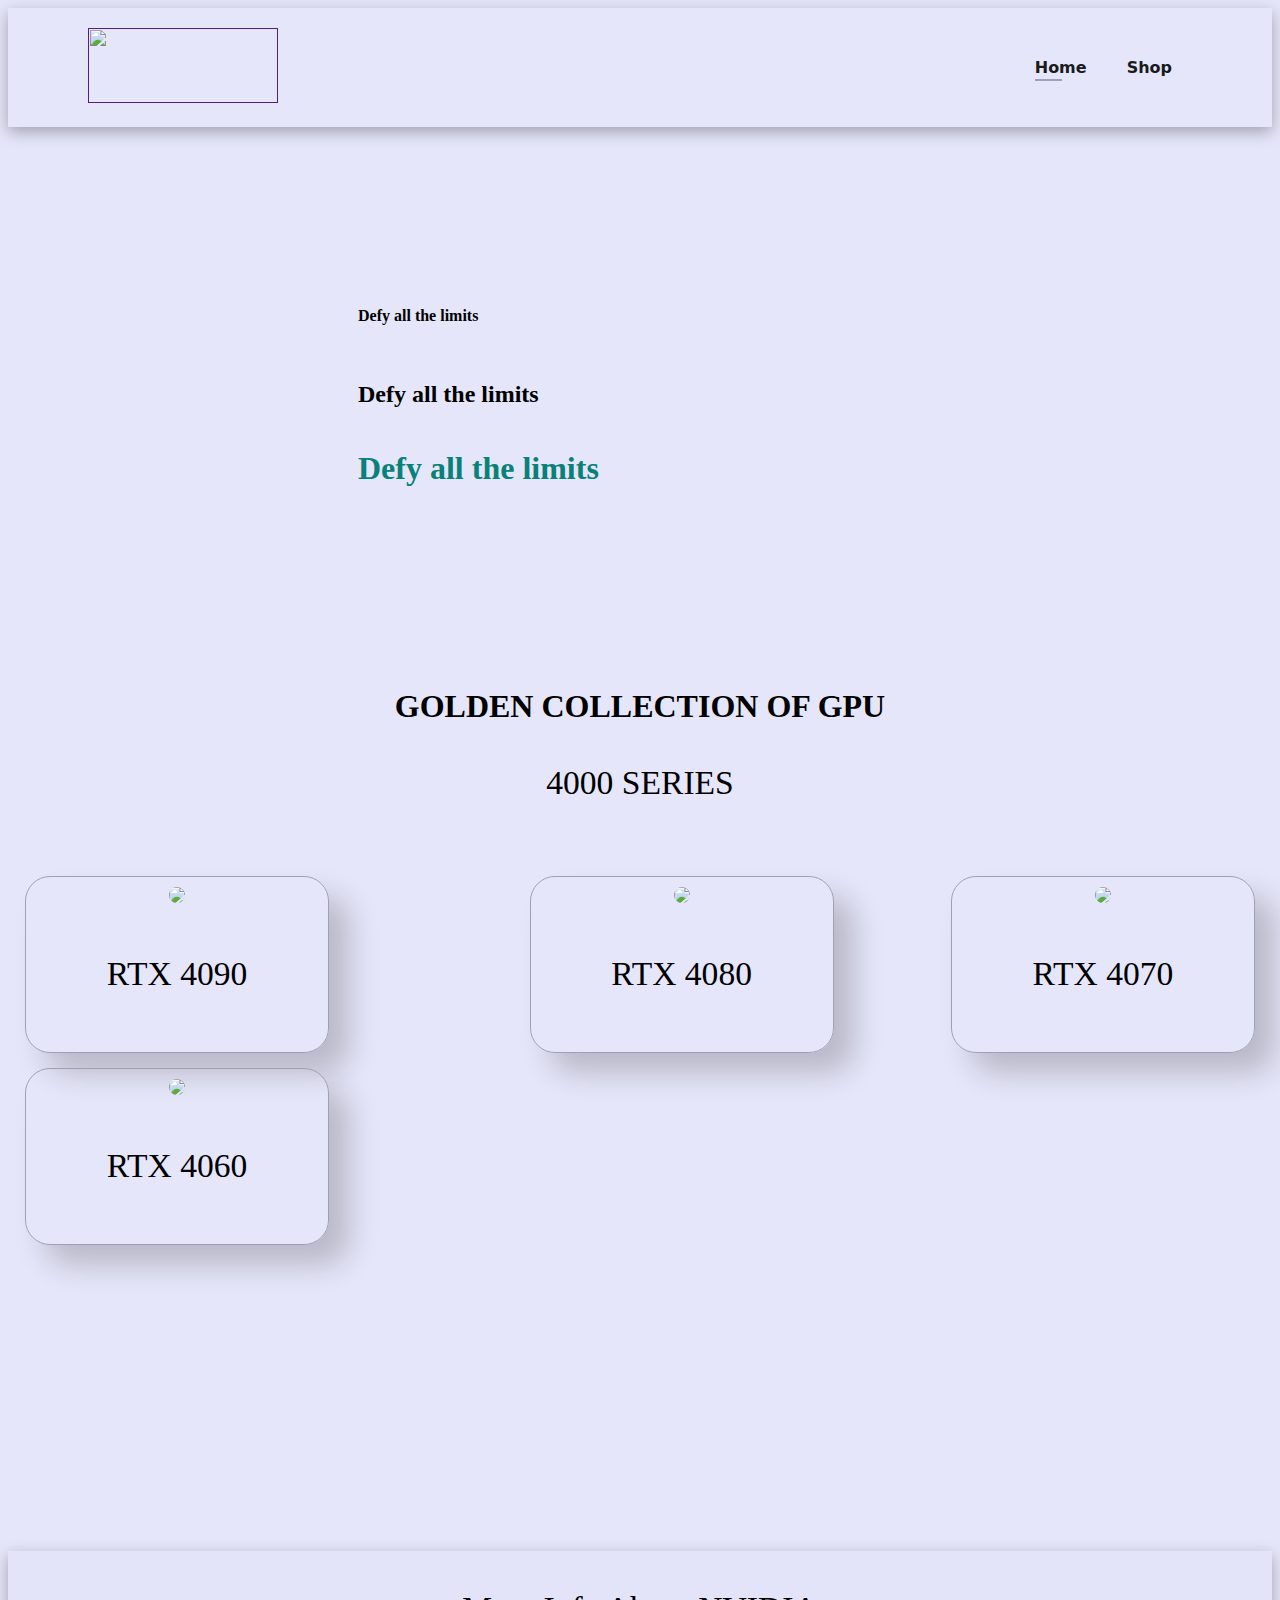
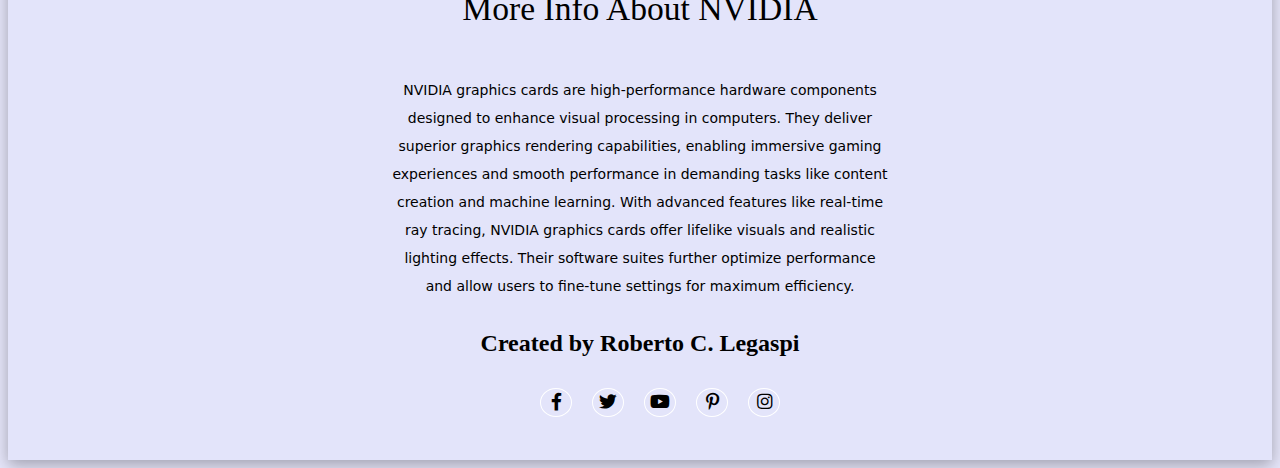
==== index.html @ 04e98ebb "Add files via upload" ====
<!DOCTYPE html>
<html lang="en">

<head>
    <meta charset="UTF-8">
    <meta http-equiv="X-UA-Compatible" content="IE=edge">
    <meta name="viewport" content="width=device-width, initial-scale=1.0">
    <link rel="stylesheet" href="WDPLPROJECT.css" />
    <link rel="stylesheet" href="https://cdnjs.cloudflare.com/ajax/libs/font-awesome/5.15.3/css/all.min.css">
    <title>WPDL PROJECT FINALS</title>
</head>

<body bgcolor="E6E6FA">

    <!-- Header -->
    <section id="header">

        <a href=""> <img height="75" width="190" src="https://cdn.wccftech.com/wp-content/uploads/2022/09/geforce-rtx-4090-product-photo-001-1030x451.png">
        </a>

        <div>
            <ul id="navbar">
                <li><a class="active1" href="index.html">Home </a></li>
                <li><a class="active2" href="shop.html">Shop</a></li>


            </ul>
        </div>

    </section>




    <!-- ================================================END OF HEADER ===================================================-->


    <section id="hero">
        <h4>Defy all the limits</h4>
        <h2>Defy all the limits</h2>
        <h1>Defy all the limits</h1>
    </section>



    <!-- ==================== PREVIEW BODY ==================== -->


    <section id="product1" class="section1">

        <h1>GOLDEN COLLECTION OF GPU</h1>
        <h3>4000 SERIES</h3>

        <div class="pro-container">

            <div class="pro">

                <img
                    src="https://www.nvidia.com/content/dam/en-zz/Solutions/geforce/ada/rtx-4090/geforce-ada-4090-web-og-1200x630.jpg">
                <div class="des">
                    <center>
                        <h3>RTX 4090 </h3>
                    </center>
                </div>
            </div>
            <br><br><br><br>

            <div class="pro">

                <img
                    src="https://s3.amazonaws.com/cms.ipressroom.com/219/files/20230/63b33243b3aed33c5c5064d5_GeForce-NOW-Ultimate-membership/GeForce-NOW-Ultimate-membership_7ffab558-afea-484c-a200-d5672d18ced4-prv.jpg">
                <div class="des">
                    <center>
                        <h3>RTX 4080 </h3>
                    </center>
                </div>
            </div>


            <div class="pro">

                <img
                    src="https://www.nvidia.com/content/dam/en-zz/Solutions/geforce/news/geforce-rtx-4070/geforce-rtx-4070-newsfeed.png">
                <div class="des">
                    <center>
                        <h3>RTX 4070 </h3>
                    </center>
                </div>
            </div>

            <div class="pro">

                <img src="https://www.notebookcheck.net/fileadmin/Notebooks/News/_nc3/rtx_4060_Ti_rtx_4060_598.png">
                <div class="des">
                    <center>
                        <h3>RTX 4060 </h3>
                    </center>
                </div>
            </div>

        </div>

    </section>


    <br><br><br><br><br><br><br><br><br><br><br><br><br><br><br><br><br>




    <footer class="section-p1">

        <div class="fcontent">

            <h3>More Info about NVIDIA</h3>
            <p>NVIDIA graphics cards are high-performance hardware components designed to enhance visual processing in
                computers. They deliver superior graphics rendering capabilities, enabling immersive gaming experiences
                and smooth performance in demanding tasks like content creation and machine learning. With advanced
                features like real-time ray tracing, NVIDIA graphics cards offer lifelike visuals and realistic lighting
                effects. Their software suites further optimize performance and allow users to fine-tune settings for
                maximum efficiency.
            </p>
            <h2>Created by Roberto C. Legaspi</h2>
            <ul class="soc">
                <li><a target="_blank" href="https://www.facebook.com/NVIDIAGeForcePH"><i
                            class="fab fa-facebook-f"></i></a></li>
                <li><a target="_blank" href="https://twitter.com/NVIDIAGeForce"><i class="fab fa-twitter"></i></a></li>
                <li><a target="_blank" href="https://www.youtube.com/@NVIDIA"><i class="fab fa-youtube"></i></a></li>
                <li><a href="https://www.pinterest.ph/pin/642185228135082003/" target="_blank"><i
                            class="fab fa-pinterest-p"></i></a>
                </li>
                <li><a href="https://www.instagram.com/nvidia/" target="_blank"><i class="fab fa-instagram"></i></a>
                </li>
            </ul>

        </div>

    </footer>



















</body>

</html>
---- WDPLPROJECT.css ----
#header {
    align-items: center;
    display: flex;
    justify-content: space-between;
    padding: 20px 80px;
    background: #E6E6FA;
    box-shadow: 0 5px 15px rgba(0, 0, 0, 0.3);
}

#navbar {
    align-items: center;
    display: flex;
    justify-content: center;

}

#navbar li {
    list-style: none;
    padding: 0 20px;
    position: relative;
}

#navbar li a {
    text-decoration: none;
    font-size: 16px;
    font-weight: 600;
    color: #1a1a1a;
    transition: 0.4s ease;
    font-family: system-ui, -apple-system, BlinkMacSystemFont, 'Segoe UI', Roboto, Oxygen, Ubuntu, Cantarell, 'Open Sans', 'Helvetica Neue', sans-serif;
}


#navbar li a:hover,
#navbar li a:active {
    color: aquamarine;
}

#navbar li a.active1::after,
#navbar li a:hover::after {
    content: "";
    width: 30%;
    height: 2px;
    background: #A0A0B4;
    position: absolute;
    bottom: -4px;
    left: 20px;
}

/* ==================== END OF HEADER CSS ==================== */



#hero {
    background-image: url(https://i.pinimg.com/originals/d5/24/16/d52416c2b72e318d8afc9a00d831becb.png);
    background-repeat: no-repeat;
    height: 60vh;
    width: 100%;
    background-position: top 25% right 0;
    display: flex;
    flex-direction: column;
    align-items: flex-start;
    justify-content: center;

}

#hero h2 {
    padding-left: 350px;
}

#hero h4 {
    padding-bottom: 15px;
    padding-left: 350px;
}

#hero h1 {
    color: #088178;
    padding-left: 350px;
}

/* ==================== PRODUCT CSS ==================== */
#product1 {
    text-align: center;
}

#product1 .pro-container {
    display: flex;
    justify-content: space-between;
    padding-top: 20px;
    flex-wrap: wrap;
}

#product1 .pro {
    width: 22%;
    min-width: 250px;
    padding: 10px 12px;
    border: 1px solid #A0A0B4;
    border-radius: 25px;
    cursor: pointer;
    margin: 15px 17px 0 17px;
    transition: 0.2s ease;
    position: relative;
    box-shadow: 20px 20px 30px rgba(0, 0, 0, 0.2);
}

#product1 .pro:hover {
    box-shadow: 0 0 20px rgba(0, 0, 0, 0.5);
    transform: scale(1.1);
}

#product1 .pro img {
    width: 100%;
    border-radius: 20px;
}

#product1 .des {
    text-align: left;
    padding: 10px 0;
}

#product1 .des span {
    color: #808063;
    font-size: 12px;
}

#product1 .des h5 {
    padding-top: 7px;
    color: #1a1a1a;
    font-size: 14px;
}

#product1 .des h4 {
    padding-top: 7px;
    font-size: 15px;
    font-weight: 700;
    color: #088178;
}

/* ==================== END OF PRODUCT CSS ==================== */








/* ==================== FOOTER CSS ==================== */

footer {
    background: #E3E4FA;
    height: auto;
    padding: 0;
    margin: 0;
    position: relative;
    box-shadow: 0 5px 15px rgba(0, 0, 0, 0.3);
}

footer::before {
    position: absolute;
    top: 0;
    left: 0;
    right: 0;
    height: 10px;
    background: #A0A0B4;
    z-index: -1;
}




.fcontent {
    display: flex;
    align-items: center;
    justify-self: center;
    flex-direction: center;
    flex-direction: column;
    text-align: center;
}


h3 {
    font-size: 2.1rem;
    font-weight: 500;
    text-transform: capitalize;
    line-height: 3rem;

}

p {
    max-width: 500px;
    margin: 10px auto;
    line-height: 28px;
    font-size: 14px;
    color: black;
    font-family: system-ui, -apple-system, BlinkMacSystemFont, 'Segoe UI', Roboto, Oxygen, Ubuntu, Cantarell, 'Open Sans', 'Helvetica Neue', sans-serif;

}



.soc {
    list-style: none;
    display: flex;
    align-items: center;
    justify-content: center;
    margin: 1rem 0 3rem 0;
}

.soc li {
    margin: 0 10px;
}

.soc a {
    text-decoration: none;
    color: black;
    border: 1.1px solid white;
    padding: 5px;
    border-radius: 50%;
}

.soc a i {
    font-size: 1.1rem;
    width: 20px;
    transition: color .4s ease;
}

.soc a:hover i {
    color: #82CAFF;
}
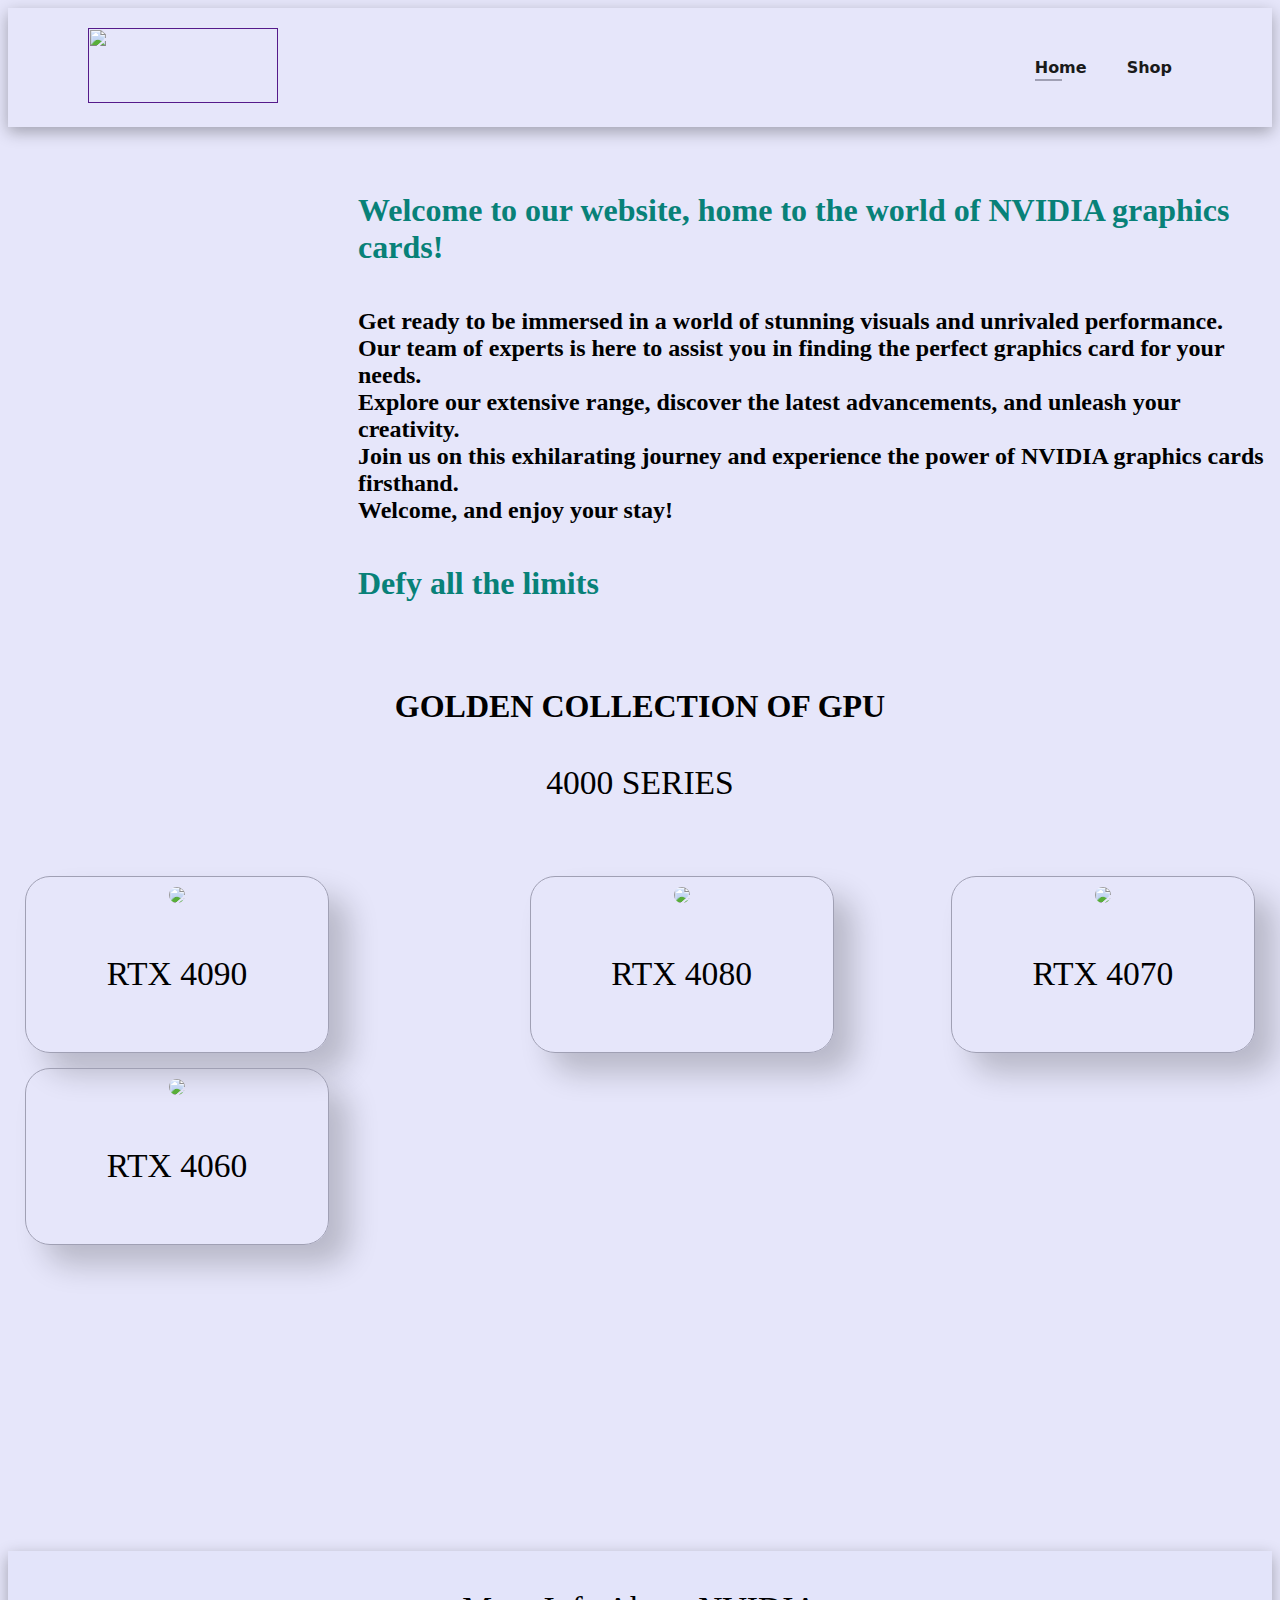
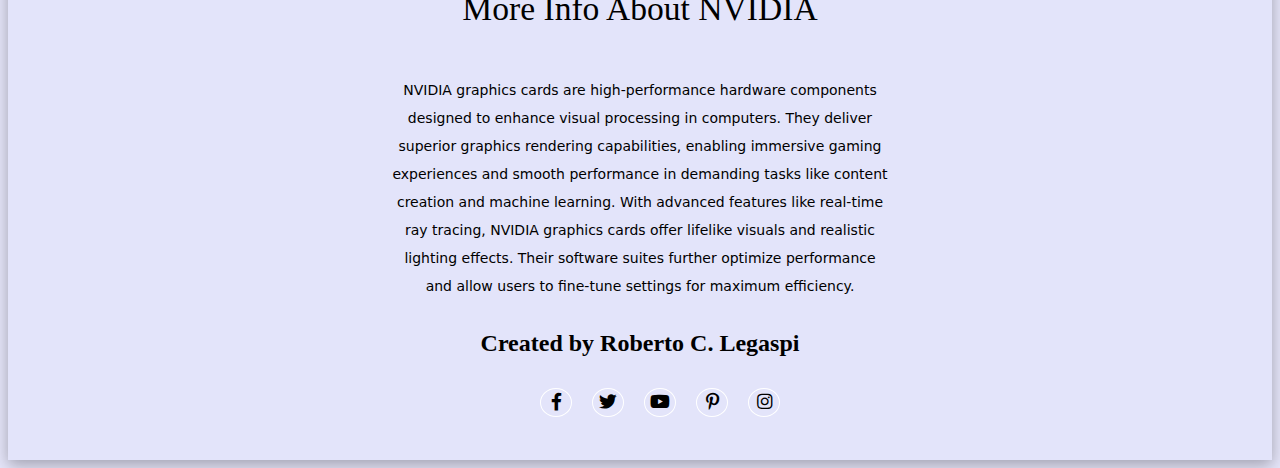
==== commit c2f262b5: "Update index.html" ====
--- a/index.html
+++ b/index.html
@@ -36,8 +36,12 @@
 
 
     <section id="hero">
-        <h4>Defy all the limits</h4>
-        <h2>Defy all the limits</h2>
+        <h1>Welcome to our website, home to the world of NVIDIA graphics cards!</h1>
+        <h2>Get ready to be immersed in a world of stunning visuals and unrivaled performance.<br> Our team of experts
+            is
+            here to assist you in finding the perfect graphics card for your needs.<br> Explore our extensive range,
+            discover the latest advancements, and unleash your creativity.<br> Join us on this exhilarating journey and
+            experience the power of NVIDIA graphics cards firsthand.<br> Welcome, and enjoy your stay!</h2>
         <h1>Defy all the limits</h1>
     </section>
 
@@ -157,4 +161,4 @@
 
 </body>
 
-</html>+</html>
